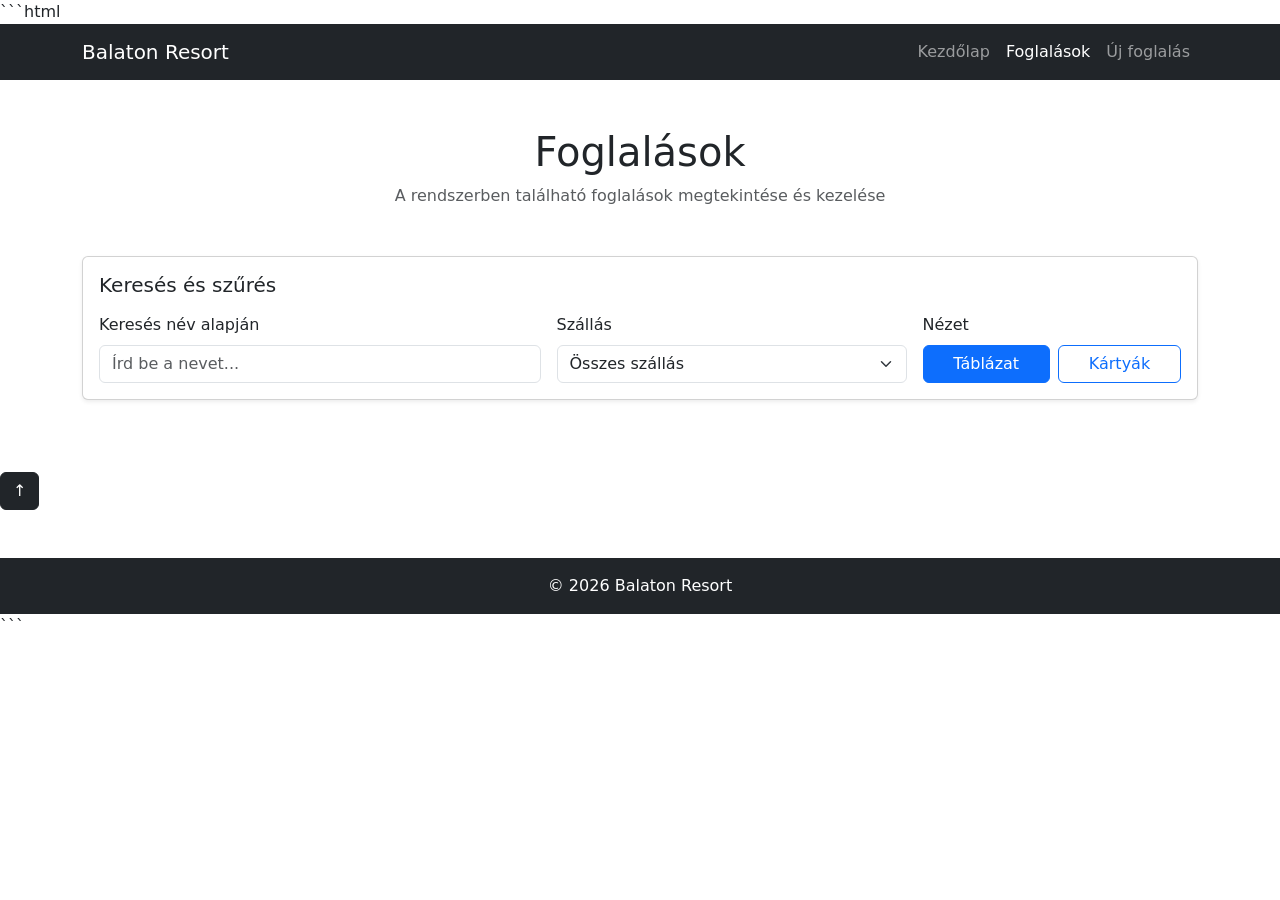
==== index.html @ b085cac6 "Add files via upload" ====
```html
<!DOCTYPE html>
<html lang="hu">
<head>
    <meta charset="UTF-8">
    <meta name="viewport" content="width=device-width, initial-scale=1.0">
    <title>Foglalások - Balaton Resort</title>

    <link href="https://cdn.jsdelivr.net/npm/bootstrap@5.3.3/dist/css/bootstrap.min.css" rel="stylesheet">
    <link rel="stylesheet" href="css/style.css">
</head>

<body>

    <nav class="navbar navbar-expand-lg navbar-dark bg-dark">
        <div class="container">
            <a class="navbar-brand" href="index.html">
                Balaton Resort
            </a>

            <button class="navbar-toggler" type="button" data-bs-toggle="collapse" data-bs-target="#menu">
                <span class="navbar-toggler-icon"></span>
            </button>

            <div class="collapse navbar-collapse" id="menu">
                <ul class="navbar-nav ms-auto">
                    <li class="nav-item">
                        <a class="nav-link" href="index.html">Kezdőlap</a>
                    </li>

                    <li class="nav-item">
                        <a class="nav-link active" href="foglalasok.html">Foglalások</a>
                    </li>

                    <li class="nav-item">
                        <a class="nav-link" href="foglalas.html">Új foglalás</a>
                    </li>
                </ul>
            </div>
        </div>
    </nav>


    <main class="container py-5">

        <div class="text-center mb-5">
            <h1>Foglalások</h1>
            <p class="text-muted">
                A rendszerben található foglalások megtekintése és kezelése
            </p>
        </div>


        <div id="uzenet"></div>


        <div class="card shadow-sm mb-4">
            <div class="card-body">

                <h5 class="card-title mb-3">
                    Keresés és szűrés
                </h5>

                <div class="row g-3">

                    <div class="col-md-5">
                        <label for="kereses" class="form-label">
                            Keresés név alapján
                        </label>

                        <input
                            type="text"
                            id="kereses"
                            class="form-control"
                            placeholder="Írd be a nevet..."
                        >
                    </div>


                    <div class="col-md-4">
                        <label for="szallasSzures" class="form-label">
                            Szállás
                        </label>

                        <select id="szallasSzures" class="form-select">
                            <option value="">
                                Összes szállás
                            </option>
                        </select>
                    </div>


                    <div class="col-md-3">
                        <label class="form-label">
                            Nézet
                        </label>

                        <div class="d-flex gap-2">

                            <button
                                id="tablaGomb"
                                type="button"
                                class="btn btn-primary flex-fill"
                            >
                                Táblázat
                            </button>

                            <button
                                id="kartyaGomb"
                                type="button"
                                class="btn btn-outline-primary flex-fill"
                            >
                                Kártyák
                            </button>

                        </div>
                    </div>

                </div>

            </div>
        </div>


        <div id="foglalasokTartalom"></div>

    </main>


    <button
        id="tetoreGomb"
        type="button"
        class="btn btn-dark"
    >
        ↑
    </button>


    <footer class="bg-dark text-white text-center py-3 mt-5">
        <p class="mb-0">
            © 2026 Balaton Resort
        </p>
    </footer>


    <script src="js/foglalasok.js"></script>

    <script
        src="https://cdn.jsdelivr.net/npm/bootstrap@5.3.3/dist/js/bootstrap.bundle.min.js">
    </script>

</body>
<script src="js/foglalasok.js"></script>
</html>
```
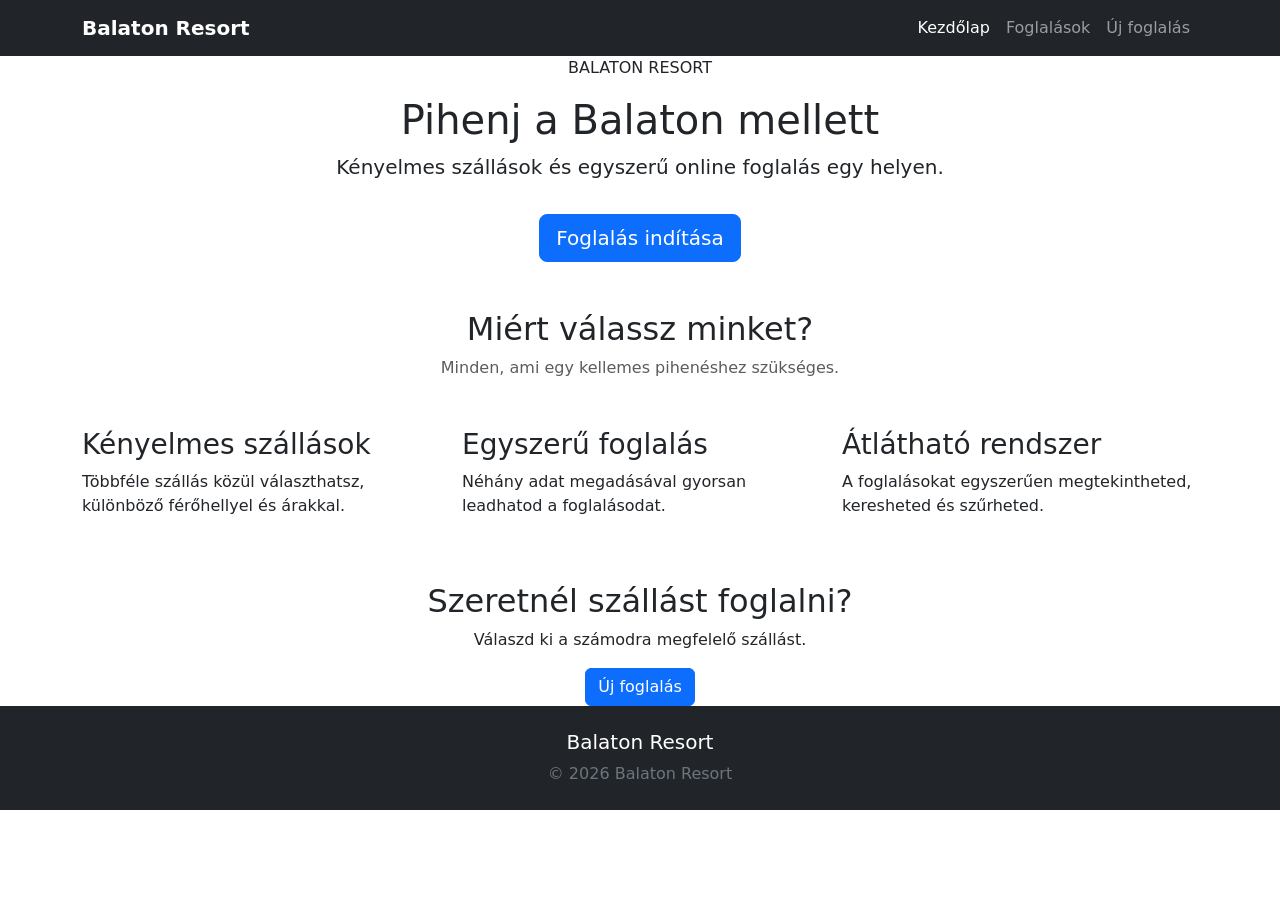
==== commit 5a12702a: "Update index.html" ====
--- a/index.html
+++ b/index.html
@@ -1,155 +1,209 @@
-```html
 <!DOCTYPE html>
 <html lang="hu">
+
 <head>
     <meta charset="UTF-8">
     <meta name="viewport" content="width=device-width, initial-scale=1.0">
-    <title>Foglalások - Balaton Resort</title>
+
+    <title>Balaton Resort</title>
 
     <link href="https://cdn.jsdelivr.net/npm/bootstrap@5.3.3/dist/css/bootstrap.min.css" rel="stylesheet">
+
     <link rel="stylesheet" href="css/style.css">
 </head>
 
 <body>
 
     <nav class="navbar navbar-expand-lg navbar-dark bg-dark">
+
         <div class="container">
-            <a class="navbar-brand" href="index.html">
+
+            <a class="navbar-brand fw-bold" href="index.html">
                 Balaton Resort
             </a>
 
-            <button class="navbar-toggler" type="button" data-bs-toggle="collapse" data-bs-target="#menu">
+            <button
+                class="navbar-toggler"
+                type="button"
+                data-bs-toggle="collapse"
+                data-bs-target="#menu">
+
                 <span class="navbar-toggler-icon"></span>
+
             </button>
 
             <div class="collapse navbar-collapse" id="menu">
+
                 <ul class="navbar-nav ms-auto">
+
                     <li class="nav-item">
-                        <a class="nav-link" href="index.html">Kezdőlap</a>
+                        <a class="nav-link active" href="index.html">
+                            Kezdőlap
+                        </a>
                     </li>
 
                     <li class="nav-item">
-                        <a class="nav-link active" href="foglalasok.html">Foglalások</a>
+                        <a class="nav-link" href="foglalasok.html">
+                            Foglalások
+                        </a>
                     </li>
 
                     <li class="nav-item">
-                        <a class="nav-link" href="foglalas.html">Új foglalás</a>
+                        <a class="nav-link" href="foglalas.html">
+                            Új foglalás
+                        </a>
                     </li>
+
                 </ul>
-            </div>
+
+            </div>
+
         </div>
+
     </nav>
 
 
-    <main class="container py-5">
-
-        <div class="text-center mb-5">
-            <h1>Foglalások</h1>
-            <p class="text-muted">
-                A rendszerben található foglalások megtekintése és kezelése
-            </p>
-        </div>
-
-
-        <div id="uzenet"></div>
-
-
-        <div class="card shadow-sm mb-4">
-            <div class="card-body">
-
-                <h5 class="card-title mb-3">
-                    Keresés és szűrés
-                </h5>
-
-                <div class="row g-3">
-
-                    <div class="col-md-5">
-                        <label for="kereses" class="form-label">
-                            Keresés név alapján
-                        </label>
-
-                        <input
-                            type="text"
-                            id="kereses"
-                            class="form-control"
-                            placeholder="Írd be a nevet..."
-                        >
+    <main>
+
+        <section class="bemutatkozas">
+
+            <div class="container text-center">
+
+                <p class="kis-cim">
+                    BALATON RESORT
+                </p>
+
+                <h1>
+                    Pihenj a Balaton mellett
+                </h1>
+
+                <p class="lead">
+                    Kényelmes szállások és egyszerű online foglalás
+                    egy helyen.
+                </p>
+
+                <a href="foglalas.html" class="btn btn-primary btn-lg mt-3">
+                    Foglalás indítása
+                </a>
+
+            </div>
+
+        </section>
+
+
+        <section class="container py-5">
+
+            <div class="text-center mb-5">
+
+                <h2>
+                    Miért válassz minket?
+                </h2>
+
+                <p class="text-muted">
+                    Minden, ami egy kellemes pihenéshez szükséges.
+                </p>
+
+            </div>
+
+
+            <div class="row g-4">
+
+                <div class="col-md-4">
+
+                    <div class="kartya">
+
+                        <h3>
+                            Kényelmes szállások
+                        </h3>
+
+                        <p>
+                            Többféle szállás közül választhatsz,
+                            különböző férőhellyel és árakkal.
+                        </p>
+
                     </div>
 
-
-                    <div class="col-md-4">
-                        <label for="szallasSzures" class="form-label">
-                            Szállás
-                        </label>
-
-                        <select id="szallasSzures" class="form-select">
-                            <option value="">
-                                Összes szállás
-                            </option>
-                        </select>
+                </div>
+
+
+                <div class="col-md-4">
+
+                    <div class="kartya">
+
+                        <h3>
+                            Egyszerű foglalás
+                        </h3>
+
+                        <p>
+                            Néhány adat megadásával gyorsan
+                            leadhatod a foglalásodat.
+                        </p>
+
                     </div>
 
-
-                    <div class="col-md-3">
-                        <label class="form-label">
-                            Nézet
-                        </label>
-
-                        <div class="d-flex gap-2">
-
-                            <button
-                                id="tablaGomb"
-                                type="button"
-                                class="btn btn-primary flex-fill"
-                            >
-                                Táblázat
-                            </button>
-
-                            <button
-                                id="kartyaGomb"
-                                type="button"
-                                class="btn btn-outline-primary flex-fill"
-                            >
-                                Kártyák
-                            </button>
-
-                        </div>
+                </div>
+
+
+                <div class="col-md-4">
+
+                    <div class="kartya">
+
+                        <h3>
+                            Átlátható rendszer
+                        </h3>
+
+                        <p>
+                            A foglalásokat egyszerűen megtekintheted,
+                            keresheted és szűrheted.
+                        </p>
+
                     </div>
 
                 </div>
 
             </div>
-        </div>
-
-
-        <div id="foglalasokTartalom"></div>
+
+        </section>
+
+
+        <section class="also-resz">
+
+            <div class="container text-center">
+
+                <h2>
+                    Szeretnél szállást foglalni?
+                </h2>
+
+                <p>
+                    Válaszd ki a számodra megfelelő szállást.
+                </p>
+
+                <a href="foglalas.html" class="btn btn-primary">
+                    Új foglalás
+                </a>
+
+            </div>
+
+        </section>
 
     </main>
 
 
-    <button
-        id="tetoreGomb"
-        type="button"
-        class="btn btn-dark"
-    >
-        ↑
-    </button>
-
-
-    <footer class="bg-dark text-white text-center py-3 mt-5">
-        <p class="mb-0">
+    <footer class="bg-dark text-white text-center py-4">
+
+        <h5>
+            Balaton Resort
+        </h5>
+
+        <p class="text-secondary mb-0">
             © 2026 Balaton Resort
         </p>
+
     </footer>
 
 
-    <script src="js/foglalasok.js"></script>
-
-    <script
-        src="https://cdn.jsdelivr.net/npm/bootstrap@5.3.3/dist/js/bootstrap.bundle.min.js">
-    </script>
+    <script src="https://cdn.jsdelivr.net/npm/bootstrap@5.3.3/dist/js/bootstrap.bundle.min.js"></script>
 
 </body>
-<script src="js/foglalasok.js"></script>
+
 </html>
-```
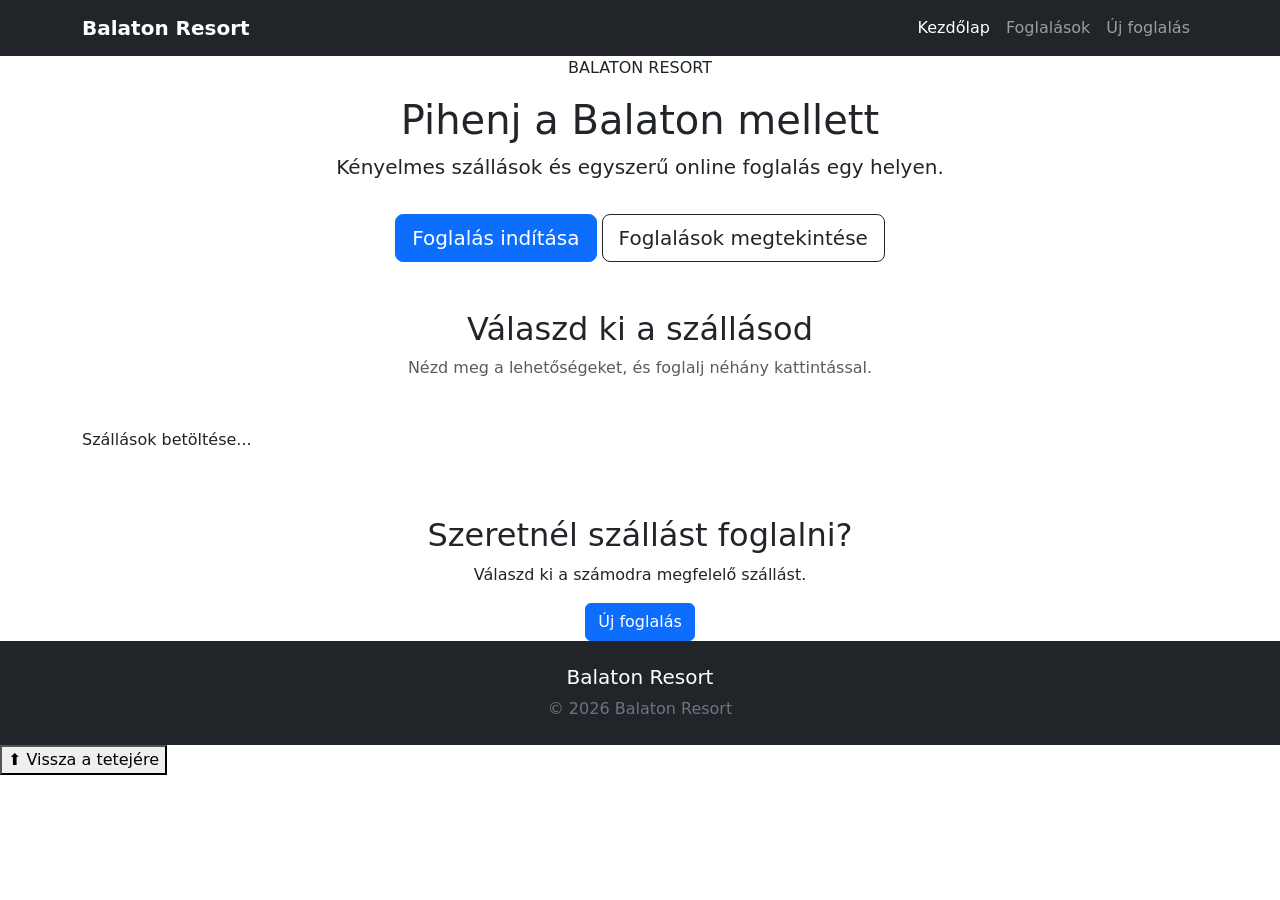
==== commit a5173d09: "Add files via upload" ====
--- a/index.html
+++ b/index.html
@@ -1,209 +1,96 @@
-<!DOCTYPE html>
-<html lang="hu">
-
-<head>
-    <meta charset="UTF-8">
-    <meta name="viewport" content="width=device-width, initial-scale=1.0">
-
-    <title>Balaton Resort</title>
-
-    <link href="https://cdn.jsdelivr.net/npm/bootstrap@5.3.3/dist/css/bootstrap.min.css" rel="stylesheet">
-
-    <link rel="stylesheet" href="css/style.css">
-</head>
-
-<body>
-
-    <nav class="navbar navbar-expand-lg navbar-dark bg-dark">
-
-        <div class="container">
-
-            <a class="navbar-brand fw-bold" href="index.html">
-                Balaton Resort
-            </a>
-
-            <button
-                class="navbar-toggler"
-                type="button"
-                data-bs-toggle="collapse"
-                data-bs-target="#menu">
-
-                <span class="navbar-toggler-icon"></span>
-
-            </button>
-
-            <div class="collapse navbar-collapse" id="menu">
-
-                <ul class="navbar-nav ms-auto">
-
-                    <li class="nav-item">
-                        <a class="nav-link active" href="index.html">
-                            Kezdőlap
-                        </a>
-                    </li>
-
-                    <li class="nav-item">
-                        <a class="nav-link" href="foglalasok.html">
-                            Foglalások
-                        </a>
-                    </li>
-
-                    <li class="nav-item">
-                        <a class="nav-link" href="foglalas.html">
-                            Új foglalás
-                        </a>
-                    </li>
-
-                </ul>
-
-            </div>
-
-        </div>
-
-    </nav>
-
-
-    <main>
-
-        <section class="bemutatkozas">
-
-            <div class="container text-center">
-
-                <p class="kis-cim">
-                    BALATON RESORT
-                </p>
-
-                <h1>
-                    Pihenj a Balaton mellett
-                </h1>
-
-                <p class="lead">
-                    Kényelmes szállások és egyszerű online foglalás
-                    egy helyen.
-                </p>
-
-                <a href="foglalas.html" class="btn btn-primary btn-lg mt-3">
-                    Foglalás indítása
-                </a>
-
-            </div>
-
-        </section>
-
-
-        <section class="container py-5">
-
-            <div class="text-center mb-5">
-
-                <h2>
-                    Miért válassz minket?
-                </h2>
-
-                <p class="text-muted">
-                    Minden, ami egy kellemes pihenéshez szükséges.
-                </p>
-
-            </div>
-
-
-            <div class="row g-4">
-
-                <div class="col-md-4">
-
-                    <div class="kartya">
-
-                        <h3>
-                            Kényelmes szállások
-                        </h3>
-
-                        <p>
-                            Többféle szállás közül választhatsz,
-                            különböző férőhellyel és árakkal.
-                        </p>
-
-                    </div>
-
-                </div>
-
-
-                <div class="col-md-4">
-
-                    <div class="kartya">
-
-                        <h3>
-                            Egyszerű foglalás
-                        </h3>
-
-                        <p>
-                            Néhány adat megadásával gyorsan
-                            leadhatod a foglalásodat.
-                        </p>
-
-                    </div>
-
-                </div>
-
-
-                <div class="col-md-4">
-
-                    <div class="kartya">
-
-                        <h3>
-                            Átlátható rendszer
-                        </h3>
-
-                        <p>
-                            A foglalásokat egyszerűen megtekintheted,
-                            keresheted és szűrheted.
-                        </p>
-
-                    </div>
-
-                </div>
-
-            </div>
-
-        </section>
-
-
-        <section class="also-resz">
-
-            <div class="container text-center">
-
-                <h2>
-                    Szeretnél szállást foglalni?
-                </h2>
-
-                <p>
-                    Válaszd ki a számodra megfelelő szállást.
-                </p>
-
-                <a href="foglalas.html" class="btn btn-primary">
-                    Új foglalás
-                </a>
-
-            </div>
-
-        </section>
-
-    </main>
-
-
-    <footer class="bg-dark text-white text-center py-4">
-
-        <h5>
-            Balaton Resort
-        </h5>
-
-        <p class="text-secondary mb-0">
-            © 2026 Balaton Resort
-        </p>
-
-    </footer>
-
-
-    <script src="https://cdn.jsdelivr.net/npm/bootstrap@5.3.3/dist/js/bootstrap.bundle.min.js"></script>
-
-</body>
-
-</html>
+<!DOCTYPE html>
+<html lang="hu">
+
+<head>
+    <meta charset="UTF-8">
+    <meta name="viewport" content="width=device-width, initial-scale=1">
+    <title>Balaton Resort</title>
+
+    <link href="https://cdn.jsdelivr.net/npm/bootstrap@5.3.3/dist/css/bootstrap.min.css" rel="stylesheet">
+    <link rel="stylesheet" href="css/style.css">
+</head>
+
+<body>
+
+    <nav class="navbar navbar-expand-lg navbar-dark bg-dark">
+        <div class="container">
+            <a class="navbar-brand fw-bold" href="index.html">Balaton Resort</a>
+
+            <button class="navbar-toggler" type="button"
+                data-bs-toggle="collapse" data-bs-target="#menu"
+                aria-label="Menü megnyitása">
+                <span class="navbar-toggler-icon"></span>
+            </button>
+
+            <div class="collapse navbar-collapse" id="menu">
+                <ul class="navbar-nav ms-auto">
+                    <li class="nav-item">
+                        <a class="nav-link active" href="index.html">Kezdőlap</a>
+                    </li>
+                    <li class="nav-item">
+                        <a class="nav-link" href="foglalasok.html">Foglalások</a>
+                    </li>
+                    <li class="nav-item">
+                        <a class="nav-link" href="foglalas.html">Új foglalás</a>
+                    </li>
+                </ul>
+            </div>
+        </div>
+    </nav>
+
+    <main>
+
+        <section class="bemutatkozas">
+            <div class="container text-center">
+                <p class="kis-cim">BALATON RESORT</p>
+                <h1>Pihenj a Balaton mellett</h1>
+                <p class="lead">
+                    Kényelmes szállások és egyszerű online foglalás egy helyen.
+                </p>
+
+                <a href="foglalas.html" class="btn btn-primary btn-lg mt-3">
+                    Foglalás indítása
+                </a>
+
+                <a href="foglalasok.html" class="btn btn-outline-dark btn-lg mt-3">
+                    Foglalások megtekintése
+                </a>
+            </div>
+        </section>
+
+        <section class="container py-5">
+            <div class="text-center mb-5">
+                <h2>Válaszd ki a szállásod</h2>
+                <p class="text-muted">
+                    Nézd meg a lehetőségeket, és foglalj néhány kattintással.
+                </p>
+            </div>
+
+            <div id="szallasKartyak" class="row g-4">
+                <p>Szállások betöltése...</p>
+            </div>
+        </section>
+
+        <section class="also-resz text-center">
+            <div class="container">
+                <h2>Szeretnél szállást foglalni?</h2>
+                <p>Válaszd ki a számodra megfelelő szállást.</p>
+
+                <a href="foglalas.html" class="btn btn-primary">
+                    Új foglalás
+                </a>
+            </div>
+        </section>
+
+    </main>
+
+    <footer class="footer bg-dark text-white text-center py-4">
+        <h5>Balaton Resort</h5>
+        <p class="text-secondary mb-0">© 2026 Balaton Resort</p>
+    </footer>
+
+    <script src="https://cdn.jsdelivr.net/npm/bootstrap@5.3.3/dist/js/bootstrap.bundle.min.js"></script>
+    <script src="js/kezdolap.js"></script>
+    <button id="visszaTetejere">⬆ Vissza a tetejére</button>
+</body>
+</html>
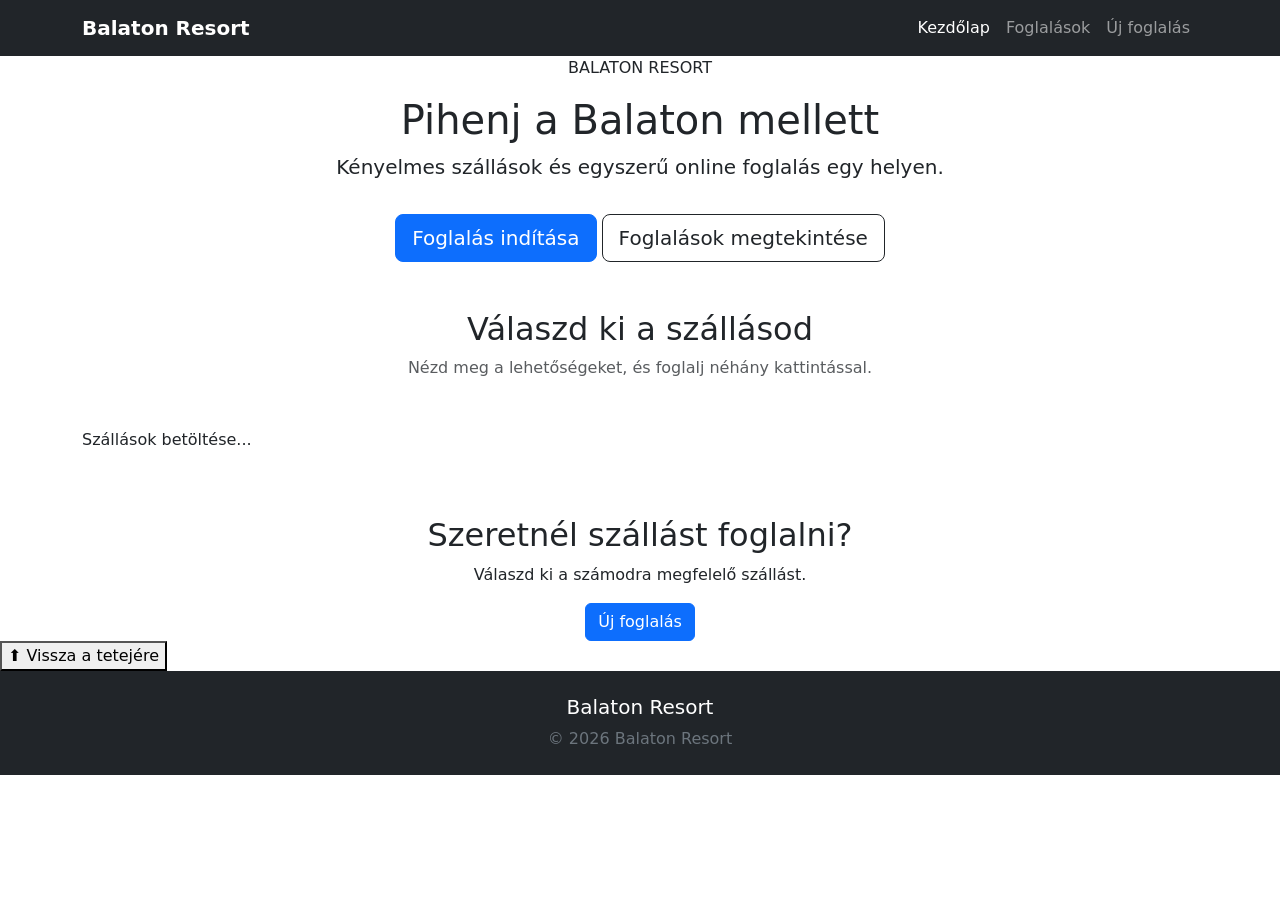
==== commit 88464b55: "Add 'Back to Top' button in index.html" ====
--- a/index.html
+++ b/index.html
@@ -81,7 +81,7 @@
                 </a>
             </div>
         </section>
-
+        <button id="visszaTetejere">⬆ Vissza a tetejére</button>
     </main>
 
     <footer class="footer bg-dark text-white text-center py-4">
@@ -91,6 +91,5 @@
 
     <script src="https://cdn.jsdelivr.net/npm/bootstrap@5.3.3/dist/js/bootstrap.bundle.min.js"></script>
     <script src="js/kezdolap.js"></script>
-    <button id="visszaTetejere">⬆ Vissza a tetejére</button>
 </body>
-</html>+</html>
